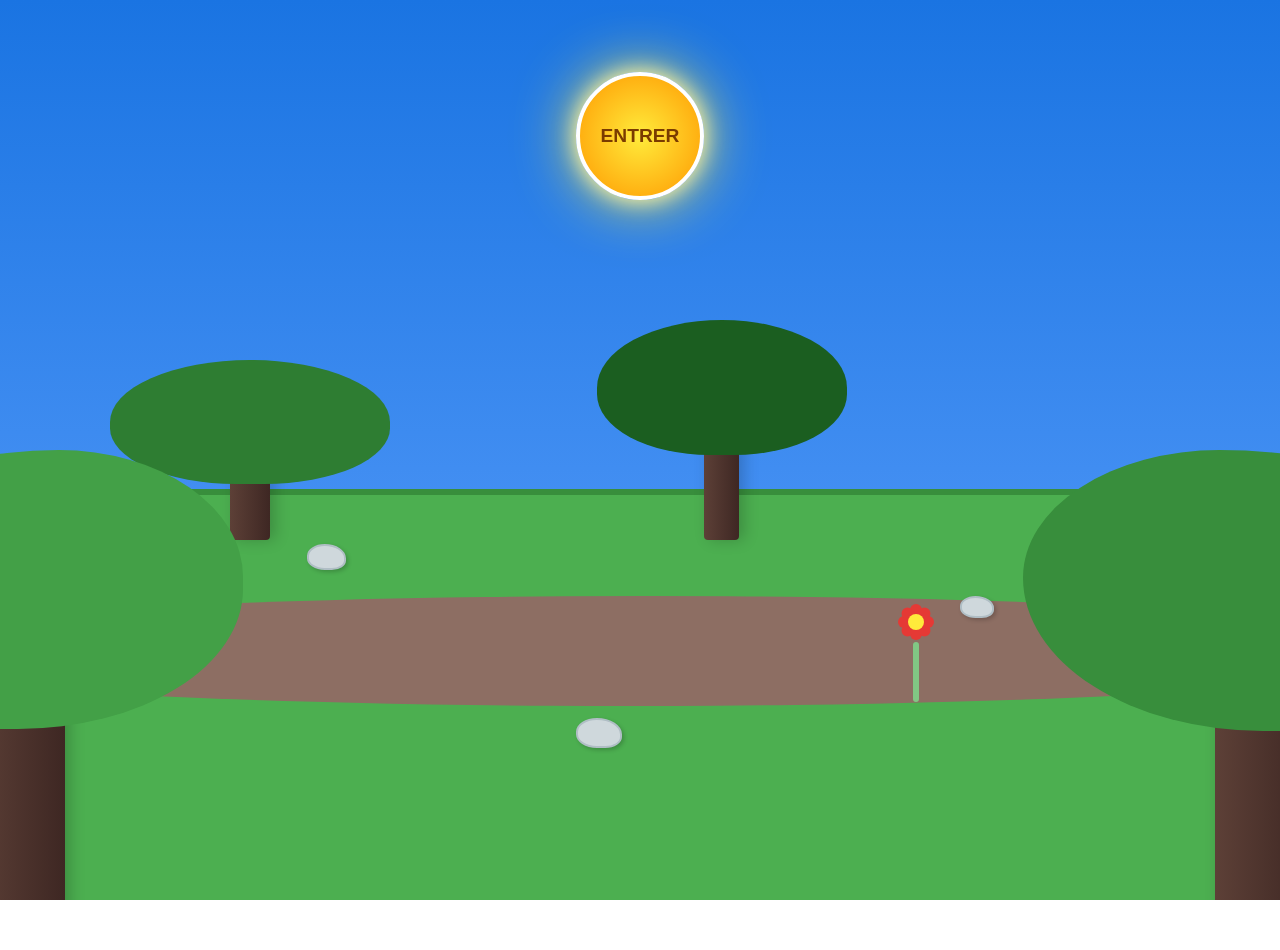
==== index.html @ e5a62f63 "Add files via upload" ====
<!DOCTYPE html>
<html lang="fr">
<head>
    <meta charset="UTF-8">
    <meta name="viewport" content="width=device-width, initial-scale=1.0">
    <title>Laboratoire Secret - Les Jeux de Julie</title>
    
    <!-- LE PONT INVISIBLE VERS TON RECUEIL DE STYLE -->
    <link rel="stylesheet" href="style.css">
</head>
<body>

    <div id="scene" class="scene-container">
        
        <!-- Le Soleil bouton magique -->
        <div class="soleil-bouton" id="boutonSoleil">ENTRER</div>

        <!-- LES 2 ARBRES DE FOND -->
        <div class="arbre-conteneur arbre-fond-1"><div class="feuilles-fond"></div><div class="arbre-tronc"></div></div>
        <div class="arbre-conteneur arbre-fond-2"><div class="feuilles-fond" style="background-color: #1B5E20; width: 250px;"></div><div class="arbre-tronc"></div></div>

        <!-- LE DÉCOR DU BAS -->
        <div class="zone-herbe">
            <div class="sentier-sinueux"></div>
            <div class="roche-grosse" style="width: 35px; height: 22px; top: 12%; left: 24%;"></div>
            <div class="roche-grosse" style="width: 42px; height: 26px; top: 55%; left: 45%;"></div>
            <div class="roche-grosse" style="width: 30px; height: 18px; top: 25%; left: 75%;"></div>
        </div>

        <!-- LE DÉFILÉ DES ZÈBRES -->
        <div class="defile-animaux">
            <div class="un-animaux bebe-z">🦓</div>
            <div class="un-animaux maman-z">🦓</div>
        </div>

        <!-- LE PETIT COCHON EN RETARD -->
        <div class="cochon-sprinteur">
            <div class="cochon-corps">🐖</div>
        </div>

        <!-- LA FLEUR À PÉTALES ROUGES -->
        <div class="fleur-conteneur">
            <div class="tête-fleur"><div class="coeur-fleur"></div><div class="petale p1"></div><div class="petale p2"></div><div class="petale p3"></div><div class="petale p4"></div></div>
            <div class="tige"></div>
        </div>

        <!-- LES 2 GROS ARBRES DE PREMIER PLAN -->
        <div class="arbre-conteneur arbre-premier-gauche"><div class="feuilles-premier-plan-gauche"></div><div class="arbre-tronc"></div></div>
        <div class="arbre-conteneur arbre-premier-droite"><div class="feuilles-premier-plan-droite"></div><div class="arbre-tronc"></div></div>

    </div>

    <!-- CONFIGURATION DES SONS MP3 -->
    <audio id="sonBranche" src="branche.mp3"></audio>
    <audio id="sonCochon" src="cochon.mp3"></audio>
    <audio id="sonVent" src="vent.mp3"></audio>

    <script>
        // ==========================================================
        // 🟨                  ZONE JAVASCRIPT                       
        //         ICI ON GÈRE LES CHRONOS ET LES SONS MP3           
        // ==========================================================
        document.querySelector('.soleil-bouton').onclick = function() {
            
            document.querySelector('.scene-container').classList.add('anime-active');
            
            // 1. Les zèbres démarrent tout de suite
            setTimeout(function() { 
                document.getElementById("sonBranche").play(); 
            }, 0);
            
            // 2. Le cochon démarre quand le dernier zèbre est au milieu (4.5 secondes)
            setTimeout(function() { 
                document.getElementById("sonCochon").play(); 
            }, 7800);

            // 3. Le cochon arrive sur la fleur (7 secondes) -> Le vent souffle
            setTimeout(function() { 
                document.getElementById("sonVent").play(); 
            }, 9800);

            // 4. Redirection automatique vers le menu des jeux (9.5 secondes)
            setTimeout(function() {
                window.location.href = "page-jeu.html";
            }, 12500);
        };
    </script>
</body>
</html>
---- style.css ----
/* ========================================================== */
/* 🟦                      FICHIER CSS                        */
/*         ICI ON COUPE, ON MET EN COULEUR ET ON ANIME        */
/* ========================================================== */
.soleil-bouton {
    position: absolute;
    top: 8%;
    left: 50%;
    transform: translateX(-50%);
    width: 120px;
    height: 120px;
    background: radial-gradient(circle, #FFEB3B, #FF9800);
    border-radius: 50%;
    box-shadow: 0 0 60px #FFEB3B, 0 0 20px #FFF;
    cursor: pointer;
    display: flex;
    align-items: center;
    justify-content: center;
    font-weight: bold;
    color: #7A3B00;
    font-size: 1.2rem;
    border: 4px solid #FFF;
    animation: palpite 2s infinite ease-in-out;
    z-index: 100;
}

body, html {
    margin: 0;
    padding: 0;
    height: 100%;
    overflow: hidden;
    background: linear-gradient(180deg, #1A74E2, #63A4FF);
    font-family: 'Arial', sans-serif;
}

.scene-container {
    position: relative;
    width: 100%;
    height: 100%;
    animation: zoomArriere 1.5s ease-out forwards;
}


.zone-herbe {
    position: absolute;
    bottom: 0;
    width: 100%;
    height: 45%;
    background-color: #4CAF50;
    border-top: 6px solid #388E3C;
}

.sentier-sinueux {
    position: absolute;
    top: 25%;
    width: 100%;
    height: 110px;
    background-color: #8D6E63;
    clip-path: ellipse(65% 50% at 50% 50%);
    transform: skewX(-8deg);
    z-index: 3;
}

.arbre-conteneur {
    position: absolute;
    display: flex;
    flex-direction: column;
    align-items: center;
    justify-content: flex-end;
}

.arbre-tronc {
    width: 100%;
    height: 100%;
    background: linear-gradient(90deg, #5D4037, #3E2723);
    border-radius: 4px;
    box-shadow: 5px 0 15px rgba(0,0,0,0.2);
}

.feuilles-fond {
    width: 280px;
    height: 260px;
    background-color: #2E7D32;
    border-radius: 50% 50% 45% 45%;
    margin-bottom: -30px;
    z-index: 2;
}

.feuilles-premier-plan-gauche {
    width: 450px;
    height: 580px;
    background-color: #43A047;
    border-radius: 65% 45% 55% 50% / 60% 50% 55% 45%;
    margin-bottom: -20px;
    z-index: 6;
}

.feuilles-premier-plan-droite {
    width: 480px;
    height: 600px;
    background-color: #388E3C;
    border-radius: 45% 65% 45% 55% / 50% 55% 45% 60%;
    margin-bottom: -15px;
    z-index: 6;
}

.arbre-fond-1 { width: 40px; height: 180px; bottom: 40%; left: 18%; z-index: 1; }
.arbre-fond-2 { width: 35px; height: 220px; bottom: 40%; left: 55%; z-index: 1; }
.arbre-premier-gauche { width: 95px; height: 500px; bottom: -50px; left: -30px; z-index: 5; } 
.arbre-premier-droite { width: 95px; height: 500px; bottom: -50px; right: -30px; z-index: 5; } 

.fleur-conteneur {
    position: absolute;
    bottom: 22%;
    left: 70%; 
    display: flex;
    flex-direction: column;
    align-items: center;
    z-index: 4;
    transform-origin: bottom center;
}

/* La Fleur se plie à 7 secondes pile quand le cochon arrive */
.anime-active .fleur-conteneur {
    animation: plierFleur 1.5s ease-in-out 9.8s forwards;
}

.tige { width: 6px; height: 60px; background-color: #81C784; border-radius: 3px; }
.tête-fleur { position: relative; width: 40px; height: 40px; display: flex; align-items: center; justify-content: center; }
.coeur-fleur { width: 16px; height: 16px; background-color: #FFEB3B; border-radius: 50%; z-index: 3; }
.petale { position: absolute; width: 12px; height: 36px; background-color: #E53935; border-radius: 6px; z-index: 2; }
.p1 { transform: rotate(0deg); } .p2 { transform: rotate(45deg); } .p3 { transform: rotate(90deg); } .p4 { transform: rotate(135deg); }

.roche-grosse {
    position: absolute;
    background-color: #CFD8DC;
    border: 2px solid #B0BEC5;
    border-radius: 50% 60% 40% 50%;
    z-index: 4;
    box-shadow: 2px 2px 4px rgba(0,0,0,0.2);
}

.defile-animaux {
    position: absolute;
    bottom: 24%; 
    left: -400px; 
    display: flex;
    align-items: flex-end;
    gap: 30px;
    z-index: 4;
}

.anime-active .defile-animaux {
    animation: marcherZebres 9s linear forwards; 
}

.un-animaux {
    display: inline-block;
    user-select: none;
}

.maman-z { font-size: 105px; animation: trotterZ 0.6s infinite ease-in-out; }
.bebe-z { font-size: 70px; animation: trotterZ 0.4s infinite ease-in-out; }

.cochon-sprinteur {
    position: absolute;
    bottom: 22%;
    left: -150px;
    font-size: 65px;
    z-index: 4;
}

/* Le Cochon attend 4.5 secondes (la moitié du chemin des zèbres) */
.anime-active .cochon-sprinteur {
    animation: courirCochon 3.5s linear 7.5s forwards;
}

.cochon-corps {
    display: inline-block;
    animation: trotterCochon 0.2s infinite ease-in-out; 
}

@keyframes marcherZebres {
    0% { left: -400px; }
    100% { left: 105%; }
}

@keyframes courirCochon {
    0% { left: -150px; }
    100% { left: 105%; }
}

@keyframes plierFleur {
    0% { transform: rotate(0deg); }
    20% { transform: rotate(60deg); }
    70% { transform: rotate(60deg); }
    90% { transform: rotate(-10deg); }
    100% { transform: rotate(0deg); }
}

@keyframes trotterZ {
    0% { transform: scaleX(-1) translateY(0); }
    50% { transform: scaleX(-1) translateY(-12px); }
    100% { transform: scaleX(-1) translateY(0); }
}

@keyframes trotterCochon {
    0% { transform: scaleX(-1) translateY(0); }
    50% { transform: scaleX(-1) translateY(-18px); }
    100% { transform: scaleX(-1) translateY(0); }
}

@keyframes zoomArriere {
    0% { transform: scale(1.6); opacity: 0; }
    100% { transform: scale(1); opacity: 1; }
}

@keyframes palpite {
    0% { 
        box-shadow: 0 0 40px #FFEB3B, 0 0 10px #FFF; 
        transform: translateX(-50%) scale(1); 
    }
    50% { 
        box-shadow: 0 0 90px #FFFF00, 0 0 40px #FF9800, 0 0 20px #FFF; 
        transform: translateX(-50%) scale(1.08); /* Effet de flash et grossissement */
    }
    100% { 
        box-shadow: 0 0 40px #FFEB3B, 0 0 10px #FFF; 
        transform: translateX(-50%) scale(1); 
    }
}
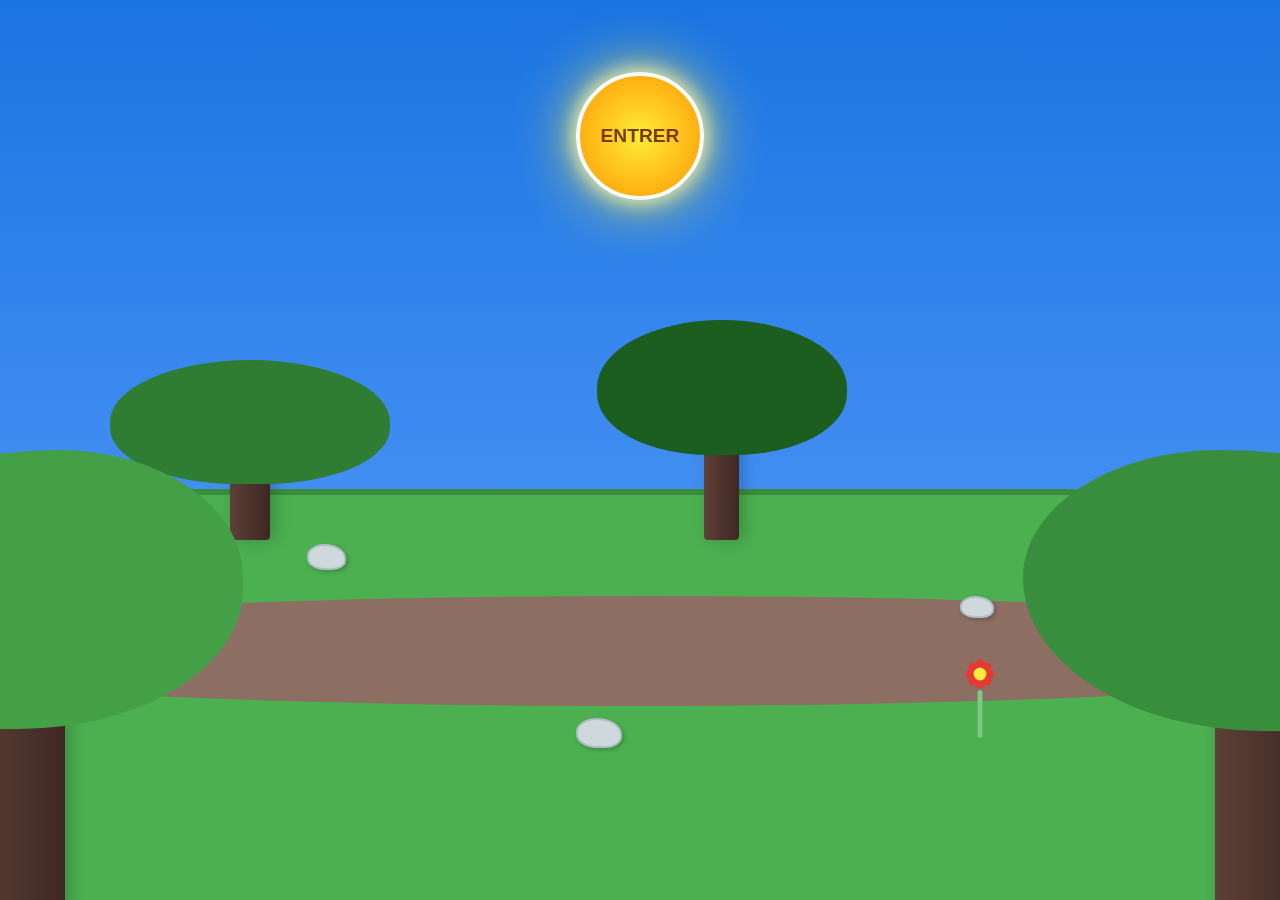
==== commit c3e6e5bf: "Add files via upload" ====
--- a/index.html
+++ b/index.html
@@ -2,9 +2,9 @@
 <html lang="fr">
 <head>
     <meta charset="UTF-8">
-    <meta name="viewport" content="width=device-width, initial-scale=1.0">
+    <meta name="viewport" content="width=device-width, initial-scale=1.0, maximum-scale=1.0, user-scalable=no">
     <title>Laboratoire Secret - Les Jeux de Julie</title>
-    
+ 
     <!-- LE PONT INVISIBLE VERS TON RECUEIL DE STYLE -->
     <link rel="stylesheet" href="style.css">
 </head>
@@ -55,7 +55,7 @@
     <audio id="sonCochon" src="cochon.mp3"></audio>
     <audio id="sonVent" src="vent.mp3"></audio>
 
-    <script>
+       <script>
         // ==========================================================
         // 🟨                  ZONE JAVASCRIPT                       
         //         ICI ON GÈRE LES CHRONOS ET LES SONS MP3           
@@ -63,6 +63,10 @@
         document.querySelector('.soleil-bouton').onclick = function() {
             
             document.querySelector('.scene-container').classList.add('anime-active');
+            
+            // 🚀 FORCE LE DÉMARRAGE DES ANIMATIONS SUR MOBILE ÉGALEMENT
+            document.querySelector('.defile-animaux').style.animation = "marcherZebres 9s linear forwards";
+            document.querySelector('.cochon-sprinteur').style.animation = "courirCochon 3.5s linear 7.5s forwards";
             
             // 1. Les zèbres démarrent tout de suite
             setTimeout(function() { 
@@ -85,5 +89,6 @@
             }, 12500);
         };
     </script>
+ 
 </body>
 </html>
--- a/style.css
+++ b/style.css
@@ -28,6 +28,7 @@
     margin: 0;
     padding: 0;
     height: 100%;
+    width: 100%;
     overflow: hidden;
     background: linear-gradient(180deg, #1A74E2, #63A4FF);
     font-family: 'Arial', sans-serif;
@@ -37,9 +38,9 @@
     position: relative;
     width: 100%;
     height: 100%;
+    overflow: hidden;
     animation: zoomArriere 1.5s ease-out forwards;
 }
-
 
 .zone-herbe {
     position: absolute;
@@ -120,7 +121,6 @@
     transform-origin: bottom center;
 }
 
-/* La Fleur se plie à 7 secondes pile quand le cochon arrive */
 .anime-active .fleur-conteneur {
     animation: plierFleur 1.5s ease-in-out 9.8s forwards;
 }
@@ -170,7 +170,6 @@
     z-index: 4;
 }
 
-/* Le Cochon attend 4.5 secondes (la moitié du chemin des zèbres) */
 .anime-active .cochon-sprinteur {
     animation: courirCochon 3.5s linear 7.5s forwards;
 }
@@ -216,16 +215,93 @@
 }
 
 @keyframes palpite {
-    0% { 
-        box-shadow: 0 0 40px #FFEB3B, 0 0 10px #FFF; 
-        transform: translateX(-50%) scale(1); 
-    }
-    50% { 
-        box-shadow: 0 0 90px #FFFF00, 0 0 40px #FF9800, 0 0 20px #FFF; 
-        transform: translateX(-50%) scale(1.08); /* Effet de flash et grossissement */
-    }
-    100% { 
-        box-shadow: 0 0 40px #FFEB3B, 0 0 10px #FFF; 
-        transform: translateX(-50%) scale(1); 
-    }
-}
+    0% { box-shadow: 0 0 40px #FFEB3B, 0 0 10px #FFF; transform: translateX(-50%) scale(1); }
+    50% { box-shadow: 0 0 90px #FFFF00, 0 0 40px #FF9800, 0 0 20px #FFF; transform: translateX(-50%) scale(1.08); }
+    100% { box-shadow: 0 0 40px #FFEB3B, 0 0 10px #FFF; transform: translateX(-50%) scale(1); }
+}
+
+/* ========================================================== */
+/* 📱       RÉGLAGE PARFAIT ET AJUSTÉ POUR TÉLÉPHONES         */
+/* ========================================================== */
+/* ========================================================== */
+/* 📱       RÉGLAGE PARFAIT ET AJUSTÉ POUR TÉLÉPHONES         */
+/* ========================================================== */
+@media (max-width: 600px) {
+    .scene-container {
+        animation: none !important;
+        width: 100vw !important;
+        height: 100vh !important;
+        position: relative !important;
+        overflow: hidden !important; 
+    }
+
+    .soleil-bouton {
+        width: 100px !important;
+        height: 100px !important;
+        font-size: 1rem !important;
+        top: 10% !important;
+    }
+
+    /* 🌲 ICI ON CACHE LES DEUX GROS ARBRES SUR MOBILE POUR LIBÉRER LA VUE */
+    .arbre-premier-gauche, .arbre-premier-droite {
+        display: none !important;
+    }
+
+        /* 🦓 LE GROUPE DES ZÈBRES : Position de départ cachée sur mobile */
+    .scene-container .defile-animaux {
+        left: -250px !important;
+        bottom: 20% !important;
+    }
+
+    .maman-z { font-size: 65px !important; animation: trotterZ 0.6s infinite ease-in-out !important; }
+    .bebe-z { font-size: 45px !important; animation: trotterZ 0.4s infinite ease-in-out !important; }
+
+    /* 🐖 LE COCHON : Position de départ cachée sur mobile */
+    .scene-container .cochon-sprinteur {
+        left: -120px !important;
+        bottom: 18% !important;
+    }
+    
+    .cochon-corps { font-size: 45px !important; animation: trotterCochon 0.2s infinite ease-in-out !important; }
+
+    }
+    
+    /* 🚀 RE-DÉCLENCHEMENT DE LA COURSE DU COCHON AU CLIC */
+    .scene-container.anime-active .cochon-sprinteur {
+        animation: courirCochonMobile 3.5s linear 7.5s forwards !important;
+    }
+    
+    .cochon-corps { font-size: 45px !important; animation: trotterCochon 0.2s infinite ease-in-out !important; }
+
+    /* 🗺️ TRAJECTOIRES CORRIGÉES DU DÉFILÉ POUR ÉCRAN MOBILE */
+    @keyframes marcherZebresMobile {
+        0% { left: -250px; }
+        100% { left: 105%; }
+    }
+    @keyframes courirCochonMobile {
+        0% { left: -120px; }
+        100% { left: 105%; }
+    }
+
+    /* 🌸 LA FLEUR SUR MOBILE : Un peu plus petite mais elle garde sa liberté de plier au vent ! */
+    .scene-container .fleur-conteneur { 
+        left: 75% !important; 
+        bottom: 18% !important; 
+        transform: scale(0.8) !important; 
+        transform-origin: bottom center !important;
+    }
+
+    /* 🌬️ DÉCLENCHEMENT DU VENT QUI PLIE LA FLEUR SUR MOBILE SUR SON AXE SCALE(0.8) */
+    .scene-container.anime-active .fleur-conteneur {
+        animation: plierFleurMobile 1.5s ease-in-out 9.8s forwards !important;
+    }
+
+    /* Trajectoire de la fleur adaptée à sa taille réduite sur mobile */
+    @keyframes plierFleurMobile {
+        0% { transform: scale(0.8) rotate(0deg); }
+        20% { transform: scale(0.8) rotate(60deg); }
+        70% { transform: scale(0.8) rotate(60deg); }
+        90% { transform: scale(0.8) rotate(-10deg); }
+        100% { transform: scale(0.8) rotate(0deg); }
+    }
+}
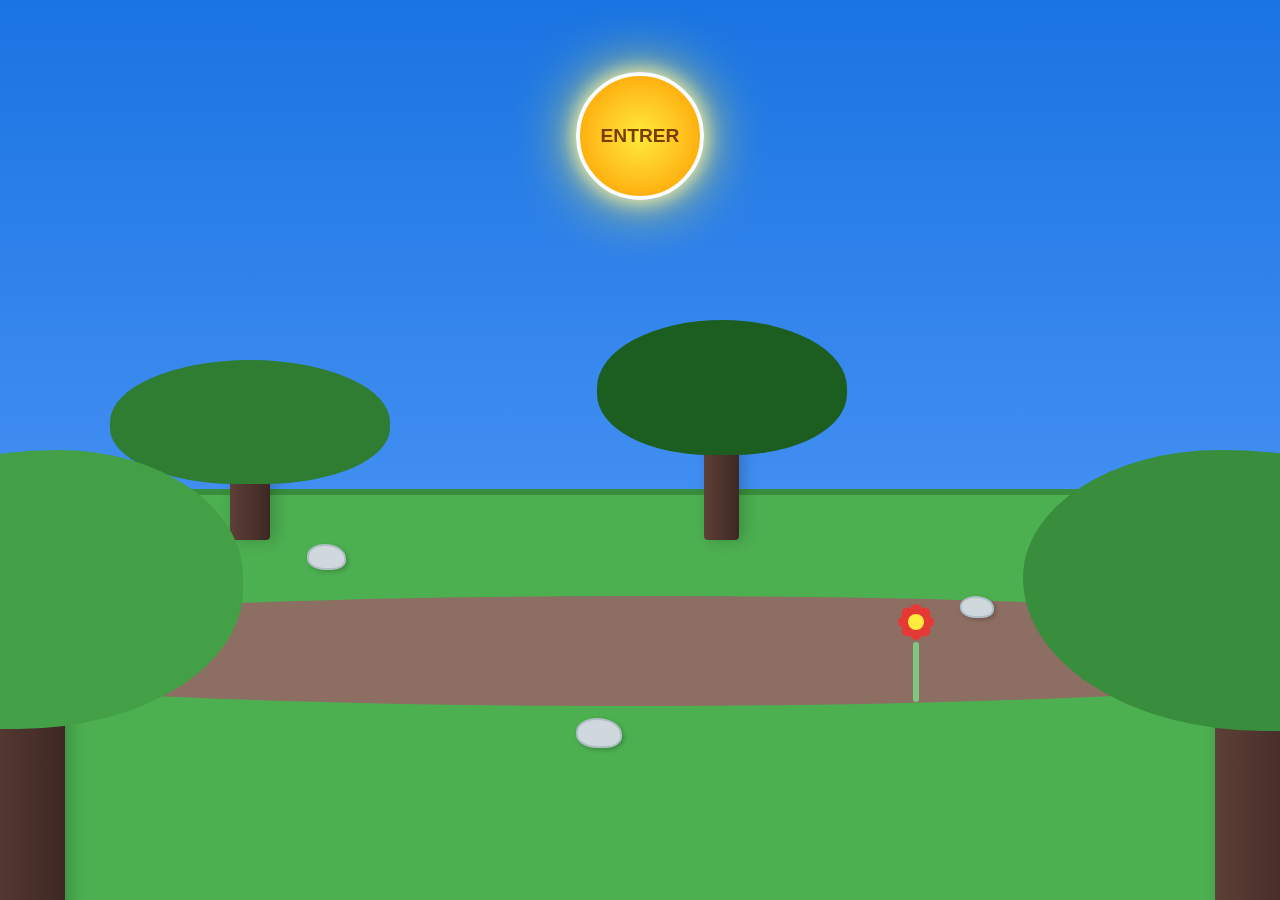
==== commit 222a168e: "Add files via upload" ====
--- a/index.html
+++ b/index.html
@@ -55,16 +55,12 @@
     <audio id="sonCochon" src="cochon.mp3"></audio>
     <audio id="sonVent" src="vent.mp3"></audio>
 
-       <script>
-        // ==========================================================
-        // 🟨                  ZONE JAVASCRIPT                       
-        //         ICI ON GÈRE LES CHRONOS ET LES SONS MP3           
-        // ==========================================================
+    <script>
         document.querySelector('.soleil-bouton').onclick = function() {
             
             document.querySelector('.scene-container').classList.add('anime-active');
             
-            // 🚀 FORCE LE DÉMARRAGE DES ANIMATIONS SUR MOBILE ÉGALEMENT
+            // 🚀 ON PROGRAMME LES ANIMATIONS DIRECTES ICI
             document.querySelector('.defile-animaux').style.animation = "marcherZebres 9s linear forwards";
             document.querySelector('.cochon-sprinteur').style.animation = "courirCochon 3.5s linear 7.5s forwards";
             
@@ -73,22 +69,25 @@
                 document.getElementById("sonBranche").play(); 
             }, 0);
             
-            // 2. Le cochon démarre quand le dernier zèbre est au milieu (4.5 secondes)
+            // 2. Le cochon démarre quand le dernier zèbre est au milieu
             setTimeout(function() { 
                 document.getElementById("sonCochon").play(); 
             }, 7800);
 
-            // 3. Le cochon arrive sur la fleur (7 secondes) -> Le vent souffle
+            // 3. Le cochon arrive sur la fleur -> Le vent souffle ET la fleur se plie !
             setTimeout(function() { 
                 document.getElementById("sonVent").play(); 
+                // 🌸 ORDRE DIRECT À LA FLEUR DE PLIER AU VENT SUR MOBILE
+                if (window.innerWidth <= 600) {
+                    document.querySelector('.fleur-conteneur').style.animation = "plierFleurMobile 1.5s ease-in-out forwards";
+                }
             }, 9800);
 
-            // 4. Redirection automatique vers le menu des jeux (9.5 secondes)
+            // 4. Redirection automatique vers le menu des jeux
             setTimeout(function() {
                 window.location.href = "page-jeu.html";
             }, 12500);
         };
     </script>
- 
 </body>
 </html>
--- a/style.css
+++ b/style.css
@@ -223,9 +223,6 @@
 /* ========================================================== */
 /* 📱       RÉGLAGE PARFAIT ET AJUSTÉ POUR TÉLÉPHONES         */
 /* ========================================================== */
-/* ========================================================== */
-/* 📱       RÉGLAGE PARFAIT ET AJUSTÉ POUR TÉLÉPHONES         */
-/* ========================================================== */
 @media (max-width: 600px) {
     .scene-container {
         animation: none !important;
@@ -242,61 +239,51 @@
         top: 10% !important;
     }
 
-    /* 🌲 ICI ON CACHE LES DEUX GROS ARBRES SUR MOBILE POUR LIBÉRER LA VUE */
+    /* 🌲 ON EFFACE LES GROS ARBRES SUR MOBILE POUR LIBÉRER LA VUE */
     .arbre-premier-gauche, .arbre-premier-droite {
         display: none !important;
     }
 
-        /* 🦓 LE GROUPE DES ZÈBRES : Position de départ cachée sur mobile */
+    /* 🦓 LE GROUPE DES ZÈBRES : Caché juste au bord sans verrou bloquant */
     .scene-container .defile-animaux {
-        left: -250px !important;
-        bottom: 20% !important;
+        left: -160px;
+        bottom: 22% !important;
     }
 
     .maman-z { font-size: 65px !important; animation: trotterZ 0.6s infinite ease-in-out !important; }
     .bebe-z { font-size: 45px !important; animation: trotterZ 0.4s infinite ease-in-out !important; }
 
-    /* 🐖 LE COCHON : Position de départ cachée sur mobile */
+    /* 🐖 LE COCHON : Caché aussi juste au bord */
     .scene-container .cochon-sprinteur {
-        left: -120px !important;
-        bottom: 18% !important;
+        left: -80px;
+        bottom: 20% !important;
     }
     
     .cochon-corps { font-size: 45px !important; animation: trotterCochon 0.2s infinite ease-in-out !important; }
 
-    }
-    
-    /* 🚀 RE-DÉCLENCHEMENT DE LA COURSE DU COCHON AU CLIC */
-    .scene-container.anime-active .cochon-sprinteur {
-        animation: courirCochonMobile 3.5s linear 7.5s forwards !important;
-    }
-    
-    .cochon-corps { font-size: 45px !important; animation: trotterCochon 0.2s infinite ease-in-out !important; }
-
-    /* 🗺️ TRAJECTOIRES CORRIGÉES DU DÉFILÉ POUR ÉCRAN MOBILE */
-    @keyframes marcherZebresMobile {
-        0% { left: -250px; }
+    /* 🗺️ TRAJECTOIRES DU DÉFILÉ : On part de la même position de départ */
+    @keyframes marcherZebres {
+        0% { left: -160px; }
         100% { left: 105%; }
     }
-    @keyframes courirCochonMobile {
-        0% { left: -120px; }
+    @keyframes courirCochon {
+        0% { left: -80px; }
         100% { left: 105%; }
     }
 
-    /* 🌸 LA FLEUR SUR MOBILE : Un peu plus petite mais elle garde sa liberté de plier au vent ! */
+    /* 🌸 LA FLEUR SUR MOBILE */
     .scene-container .fleur-conteneur { 
         left: 75% !important; 
-        bottom: 18% !important; 
+        bottom: 20% !important; 
         transform: scale(0.8) !important; 
         transform-origin: bottom center !important;
     }
 
-    /* 🌬️ DÉCLENCHEMENT DU VENT QUI PLIE LA FLEUR SUR MOBILE SUR SON AXE SCALE(0.8) */
+    /* 🌬️ LE VENT QUI FAIT PLIER LA FLEUR */
     .scene-container.anime-active .fleur-conteneur {
         animation: plierFleurMobile 1.5s ease-in-out 9.8s forwards !important;
     }
 
-    /* Trajectoire de la fleur adaptée à sa taille réduite sur mobile */
     @keyframes plierFleurMobile {
         0% { transform: scale(0.8) rotate(0deg); }
         20% { transform: scale(0.8) rotate(60deg); }
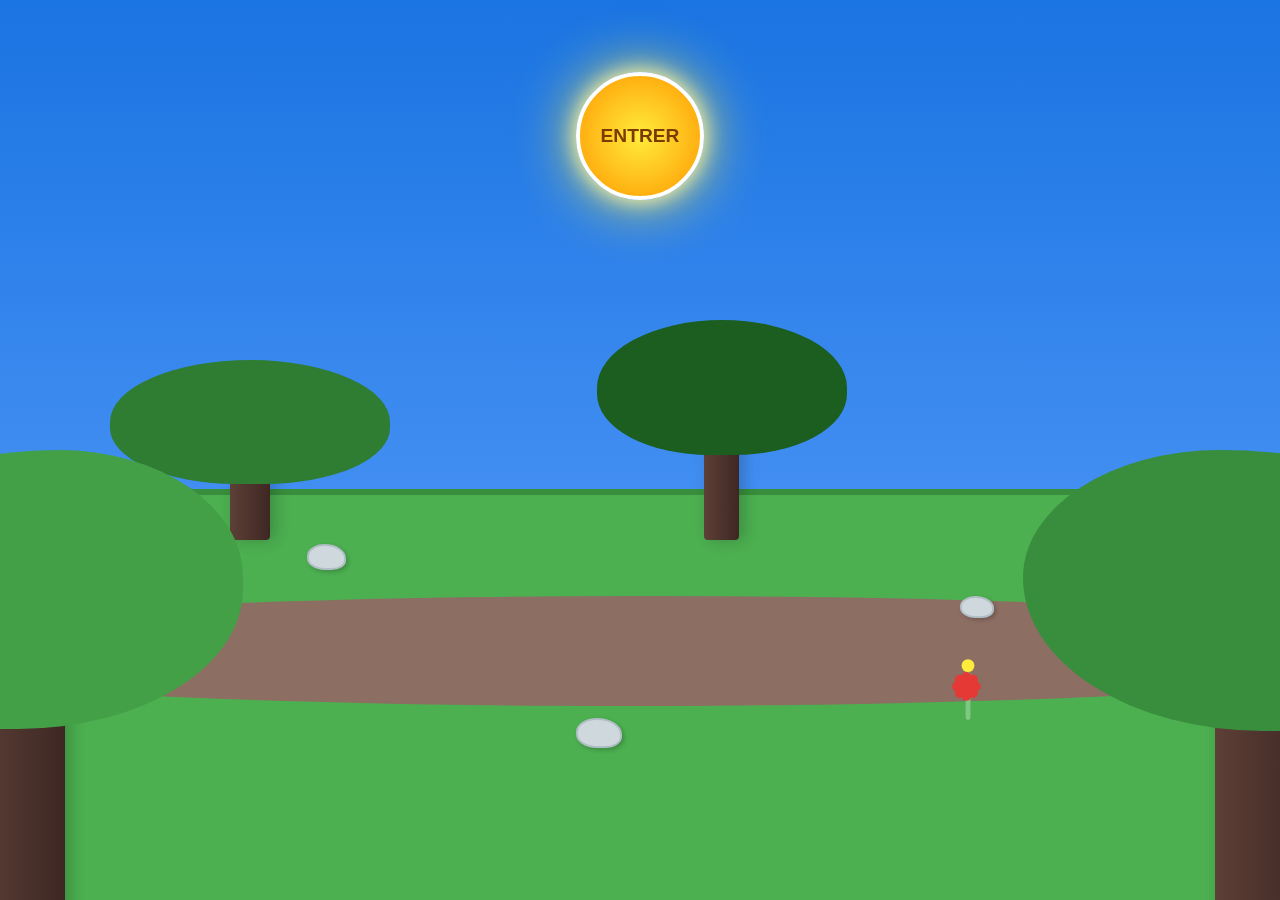
==== commit 0fc2292c: "Add files via upload" ====
--- a/index.html
+++ b/index.html
@@ -40,7 +40,7 @@
 
         <!-- LA FLEUR À PÉTALES ROUGES -->
         <div class="fleur-conteneur">
-            <div class="tête-fleur"><div class="coeur-fleur"></div><div class="petale p1"></div><div class="petale p2"></div><div class="petale p3"></div><div class="petale p4"></div></div>
+            <div class="tete-fleur"><div class="coeur-fleur"></div><div class="petale p1"></div><div class="petale p2"></div><div class="petale p3"></div><div class="petale p4"></div></div>
             <div class="tige"></div>
         </div>
 
@@ -55,7 +55,7 @@
     <audio id="sonCochon" src="cochon.mp3"></audio>
     <audio id="sonVent" src="vent.mp3"></audio>
 
-    <script>
+        <script>
         document.querySelector('.soleil-bouton').onclick = function() {
             
             document.querySelector('.scene-container').classList.add('anime-active');
@@ -74,14 +74,13 @@
                 document.getElementById("sonCochon").play(); 
             }, 7800);
 
-            // 3. Le cochon arrive sur la fleur -> Le vent souffle ET la fleur se plie !
+             // 3. Le cochon arrive sur la fleur -> Le vent souffle ET la fleur se plie !
             setTimeout(function() { 
                 document.getElementById("sonVent").play(); 
-                // 🌸 ORDRE DIRECT À LA FLEUR DE PLIER AU VENT SUR MOBILE
-                if (window.innerWidth <= 600) {
-                    document.querySelector('.fleur-conteneur').style.animation = "plierFleurMobile 1.5s ease-in-out forwards";
-                }
+                // 🌸 ON FAIT PLIER UNIQUEMENT LA TÊTE DE LA FLEUR
+                document.querySelector('.fleur-conteneur .tete-fleur').classList.add('fleur-pliee');
             }, 9800);
+
 
             // 4. Redirection automatique vers le menu des jeux
             setTimeout(function() {
@@ -89,5 +88,6 @@
             }, 12500);
         };
     </script>
+
 </body>
 </html>
--- a/style.css
+++ b/style.css
@@ -271,7 +271,10 @@
         100% { left: 105%; }
     }
 
-    /* 🌸 LA FLEUR SUR MOBILE */
+       
+
+}
+       /* 🌸 LA FLEUR SUR MOBILE : Position de base pour tout le bloc */
     .scene-container .fleur-conteneur { 
         left: 75% !important; 
         bottom: 20% !important; 
@@ -279,16 +282,19 @@
         transform-origin: bottom center !important;
     }
 
-    /* 🌬️ LE VENT QUI FAIT PLIER LA FLEUR */
-    .scene-container.anime-active .fleur-conteneur {
-        animation: plierFleurMobile 1.5s ease-in-out 9.8s forwards !important;
-    }
-
-    @keyframes plierFleurMobile {
-        0% { transform: scale(0.8) rotate(0deg); }
-        20% { transform: scale(0.8) rotate(60deg); }
-        70% { transform: scale(0.8) rotate(60deg); }
-        90% { transform: scale(0.8) rotate(-10deg); }
-        100% { transform: scale(0.8) rotate(0deg); }
-    }
-}
+    /* 🌬️ QUAND LE VENT SOUFFLE : On vise "tete-fleur" sans accent ! */
+    .scene-container .fleur-conteneur .tete-fleur.fleur-pliee {
+        animation: plierTêteMobile 1.5s ease-in-out forwards !important;
+        transform-origin: bottom center !important;
+    }
+
+    /* Trajectoire de rotation pure */
+    @keyframes plierTêteMobile {
+        0% { transform: rotate(0deg); }
+        20% { transform: rotate(60deg); }
+        70% { transform: rotate(60deg); }
+        90% { transform: rotate(-10deg); }
+        100% { transform: rotate(0deg); }
+    }
+}
+
